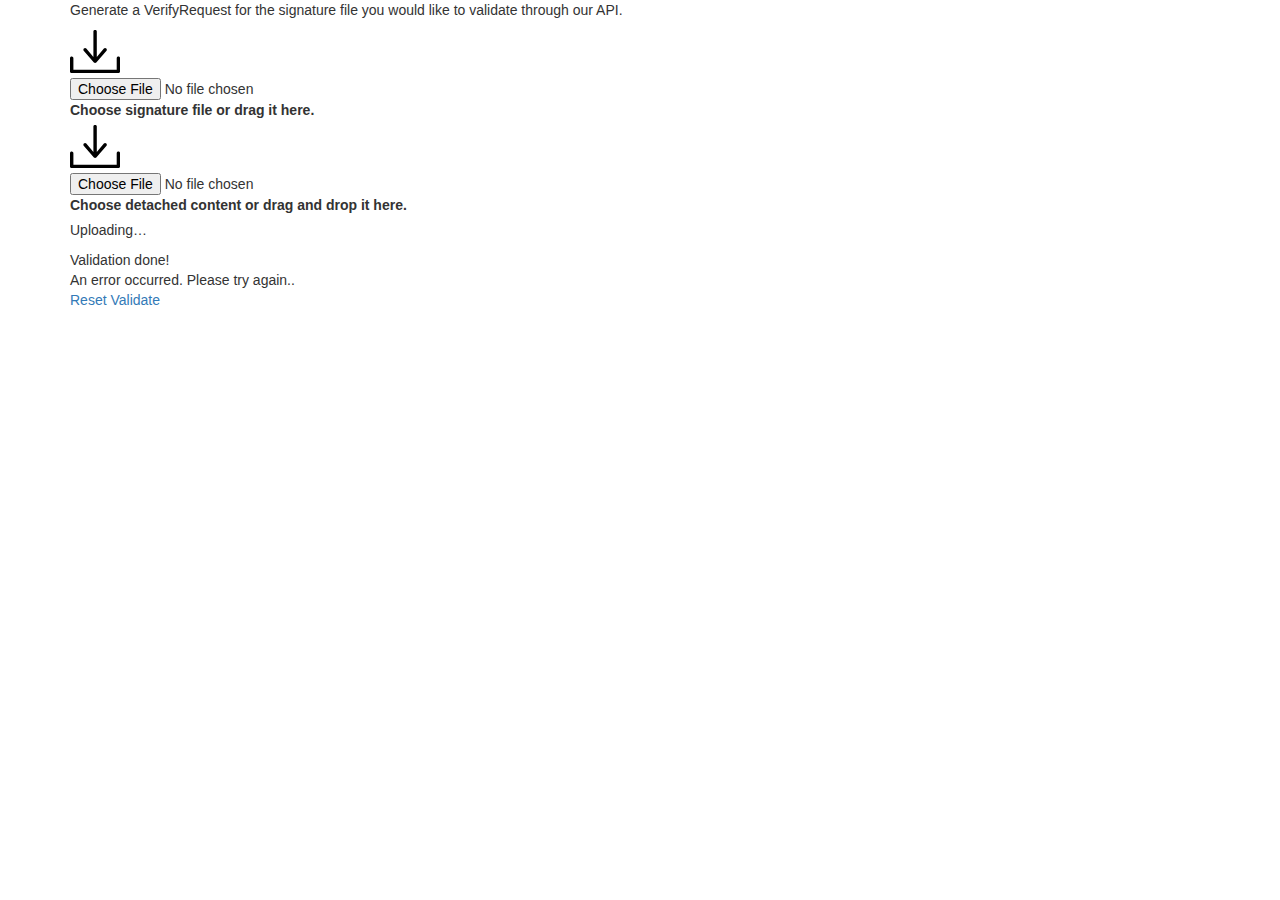
==== vals-web/src/main/resources/templates/index.html @ 7373fc1a "Adding simple UI" ====
<!DOCTYPE HTML>

<html xmlns:th="http://www.thymeleaf.org">
<head>
    <title>Comprehensive Validation Service</title>
    <meta charset="utf-8" />
    <meta name="viewport" content="width=device-width, initial-scale=1" />
    <!--[if lte IE 8]><script src="assets/js/ie/html5shiv.js"></script><![endif]-->
    <link rel="stylesheet" th:href="@{/css/futuretrust.css}" />
    <link rel="stylesheet" th:href="@{/css/main.css}" />
    <link rel="stylesheet" th:href="@{/css/dropbox.css}" />
    <link rel="icon" th:href="@{/images/icon.jpg}" sizes="16x16" type="image/jpeg" />
    <link rel="stylesheet" href="https://maxcdn.bootstrapcdn.com/bootstrap/3.3.4/css/bootstrap.min.css" />
    <!--[if lte IE 8]><link rel="stylesheet" th:href="@{/css/ie8.css}" /><![endif]-->
</head>
<body>
    <div th:include="fragments/header"></div>
    <div class="container validate">
        <p>Generate a VerifyRequest for the signature file you would like to validate through our API.</p>
        <form class="dropbox validate has-advanced-upload" enctype="multipart/form-data">
            <div class="dropbox__input dropbox__validation">
                <svg class="dropbox__icon" xmlns="http://www.w3.org/2000/svg" width="50" height="43" viewBox="0 0 50 43"><path d="M48.4 26.5c-.9 0-1.7.7-1.7 1.7v11.6h-43.3v-11.6c0-.9-.7-1.7-1.7-1.7s-1.7.7-1.7 1.7v13.2c0 .9.7 1.7 1.7 1.7h46.7c.9 0 1.7-.7 1.7-1.7v-13.2c0-1-.7-1.7-1.7-1.7zm-24.5 6.1c.3.3.8.5 1.2.5.4 0 .9-.2 1.2-.5l10-11.6c.7-.7.7-1.7 0-2.4s-1.7-.7-2.4 0l-7.1 8.3v-25.3c0-.9-.7-1.7-1.7-1.7s-1.7.7-1.7 1.7v25.3l-7.1-8.3c-.7-.7-1.7-.7-2.4 0s-.7 1.7 0 2.4l10 11.6z"></path></svg>
                <input class="dropbox__file" type="file" name="signature" id="file-signature" />
                <label for="file-signature"><strong>Choose signature file</strong><span class="dropbox__dragndrop"> or drag it here</span>.</label>
            </div>
            <div class="dropbox__input dropbox__validation">
                <svg class="dropbox__icon" xmlns="http://www.w3.org/2000/svg" width="50" height="43" viewBox="0 0 50 43"><path d="M48.4 26.5c-.9 0-1.7.7-1.7 1.7v11.6h-43.3v-11.6c0-.9-.7-1.7-1.7-1.7s-1.7.7-1.7 1.7v13.2c0 .9.7 1.7 1.7 1.7h46.7c.9 0 1.7-.7 1.7-1.7v-13.2c0-1-.7-1.7-1.7-1.7zm-24.5 6.1c.3.3.8.5 1.2.5.4 0 .9-.2 1.2-.5l10-11.6c.7-.7.7-1.7 0-2.4s-1.7-.7-2.4 0l-7.1 8.3v-25.3c0-.9-.7-1.7-1.7-1.7s-1.7.7-1.7 1.7v25.3l-7.1-8.3c-.7-.7-1.7-.7-2.4 0s-.7 1.7 0 2.4l10 11.6z"></path></svg>
                <input class="dropbox__file" type="file" name="files[]" id="file-signed" data-multiple-caption="{count} files selected" th:multiple="multiple" />
                <label for="file-signed"><strong>Choose detached content</strong><span class="dropbox__dragndrop"> or drag and drop it here</span>.</label>
            </div>
            <div class="dropbox__uploading">
                <p>Uploading&hellip;</p>
                <p><i class="fa fa-spinner"></i></p>
            </div>
            <div class="dropbox__success generate">Validation done!</div>
            <div class="dropbox__error generate">An error occurred. Please try again.<span></span>.</div>
        </form>
        <a class="button special dropbox__trigger" id="reset-validation">Reset</a> <a class="button special dropbox__trigger" id="trigger-validation">Validate</a>
    </div>
    <div th:include="fragments/footer"></div>

    <!-- Scripts -->
    <script th:src="@{/js/jquery.min.js}"></script>
    <script th:src="@{/js/jquery.dropotron.min.js}"></script>
    <script th:src="@{/js/jquery.scrollgress.min.js}"></script>
    <script th:src="@{/js/skel.min.js}"></script>
    <script th:src="@{/js/util.js}"></script>
    <script th:src="@{/js/file-saver/FileSaver.min.js}"></script>
    <!--[if lte IE 8]><script th:src="@{/js/ie/respond.min.js}"></script><![endif]-->
    <script th:src="@{/js/vals.js}"></script>
    <script type="text/javascript">
        ValS.init();
    </script>
</body>
</html>
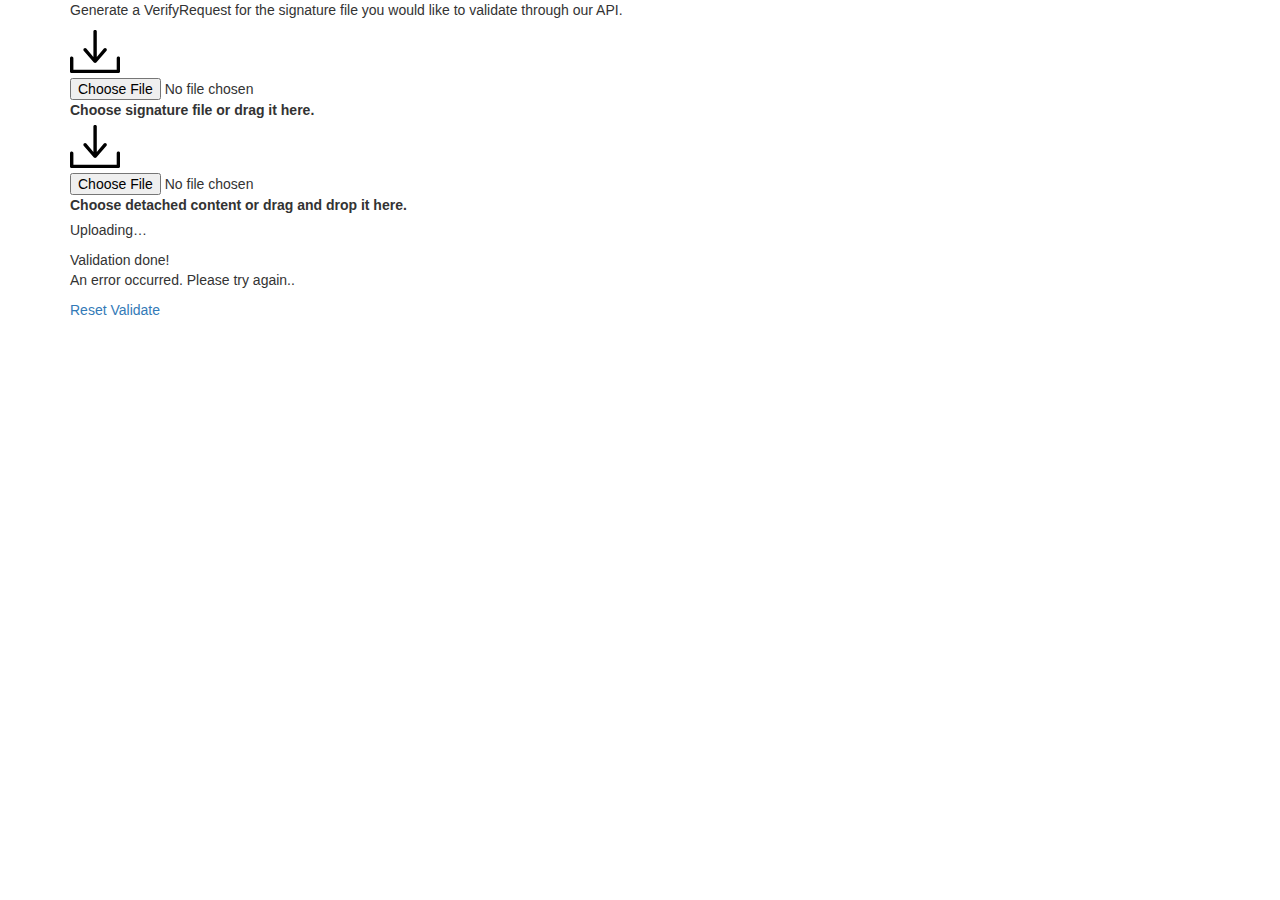
==== commit e1d0b985: "Improving UI, displaying results" ====
--- a/vals-web/src/main/resources/templates/index.html
+++ b/vals-web/src/main/resources/templates/index.html
@@ -16,7 +16,7 @@
 <body>
     <div th:include="fragments/header"></div>
     <div class="container validate">
-        <p>Generate a VerifyRequest for the signature file you would like to validate through our API.</p>
+        <p class="service-description">Generate a VerifyRequest for the signature file you would like to validate through our API.</p>
         <form class="dropbox validate has-advanced-upload" enctype="multipart/form-data">
             <div class="dropbox__input dropbox__validation">
                 <svg class="dropbox__icon" xmlns="http://www.w3.org/2000/svg" width="50" height="43" viewBox="0 0 50 43"><path d="M48.4 26.5c-.9 0-1.7.7-1.7 1.7v11.6h-43.3v-11.6c0-.9-.7-1.7-1.7-1.7s-1.7.7-1.7 1.7v13.2c0 .9.7 1.7 1.7 1.7h46.7c.9 0 1.7-.7 1.7-1.7v-13.2c0-1-.7-1.7-1.7-1.7zm-24.5 6.1c.3.3.8.5 1.2.5.4 0 .9-.2 1.2-.5l10-11.6c.7-.7.7-1.7 0-2.4s-1.7-.7-2.4 0l-7.1 8.3v-25.3c0-.9-.7-1.7-1.7-1.7s-1.7.7-1.7 1.7v25.3l-7.1-8.3c-.7-.7-1.7-.7-2.4 0s-.7 1.7 0 2.4l10 11.6z"></path></svg>
@@ -35,7 +35,13 @@
             <div class="dropbox__success generate">Validation done!</div>
             <div class="dropbox__error generate">An error occurred. Please try again.<span></span>.</div>
         </form>
-        <a class="button special dropbox__trigger" id="reset-validation">Reset</a> <a class="button special dropbox__trigger" id="trigger-validation">Validate</a>
+        <div class="result">
+            <p class="result-major"></p>
+            <p class="result-minor"></p>
+        </div>
+        <div class="btn-center">
+            <a class="button special dropbox__trigger" id="reset-validation">Reset</a> <a class="button special dropbox__trigger" id="trigger-validation">Validate</a>
+        </div>
     </div>
     <div th:include="fragments/footer"></div>
 
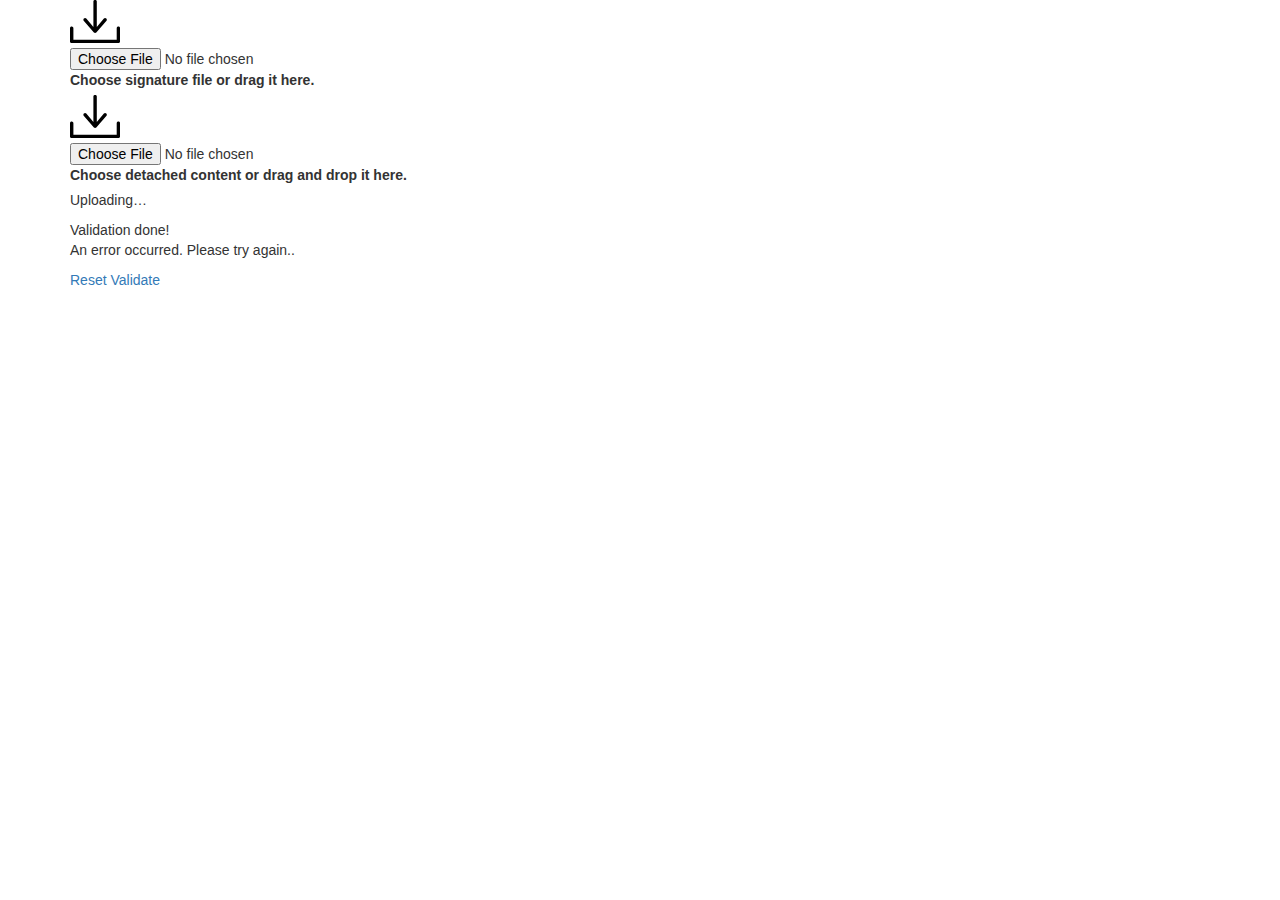
==== commit 6543c2f6: "Downloads json response as file on client host" ====
--- a/vals-web/src/main/resources/templates/index.html
+++ b/vals-web/src/main/resources/templates/index.html
@@ -16,7 +16,6 @@
 <body>
     <div th:include="fragments/header"></div>
     <div class="container validate">
-        <p class="service-description">Generate a VerifyRequest for the signature file you would like to validate through our API.</p>
         <form class="dropbox validate has-advanced-upload" enctype="multipart/form-data">
             <div class="dropbox__input dropbox__validation">
                 <svg class="dropbox__icon" xmlns="http://www.w3.org/2000/svg" width="50" height="43" viewBox="0 0 50 43"><path d="M48.4 26.5c-.9 0-1.7.7-1.7 1.7v11.6h-43.3v-11.6c0-.9-.7-1.7-1.7-1.7s-1.7.7-1.7 1.7v13.2c0 .9.7 1.7 1.7 1.7h46.7c.9 0 1.7-.7 1.7-1.7v-13.2c0-1-.7-1.7-1.7-1.7zm-24.5 6.1c.3.3.8.5 1.2.5.4 0 .9-.2 1.2-.5l10-11.6c.7-.7.7-1.7 0-2.4s-1.7-.7-2.4 0l-7.1 8.3v-25.3c0-.9-.7-1.7-1.7-1.7s-1.7.7-1.7 1.7v25.3l-7.1-8.3c-.7-.7-1.7-.7-2.4 0s-.7 1.7 0 2.4l10 11.6z"></path></svg>
@@ -35,6 +34,7 @@
             <div class="dropbox__success generate">Validation done!</div>
             <div class="dropbox__error generate">An error occurred. Please try again.<span></span>.</div>
         </form>
+        <div class="message"></div>
         <div class="result">
             <p class="result-major"></p>
             <p class="result-minor"></p>
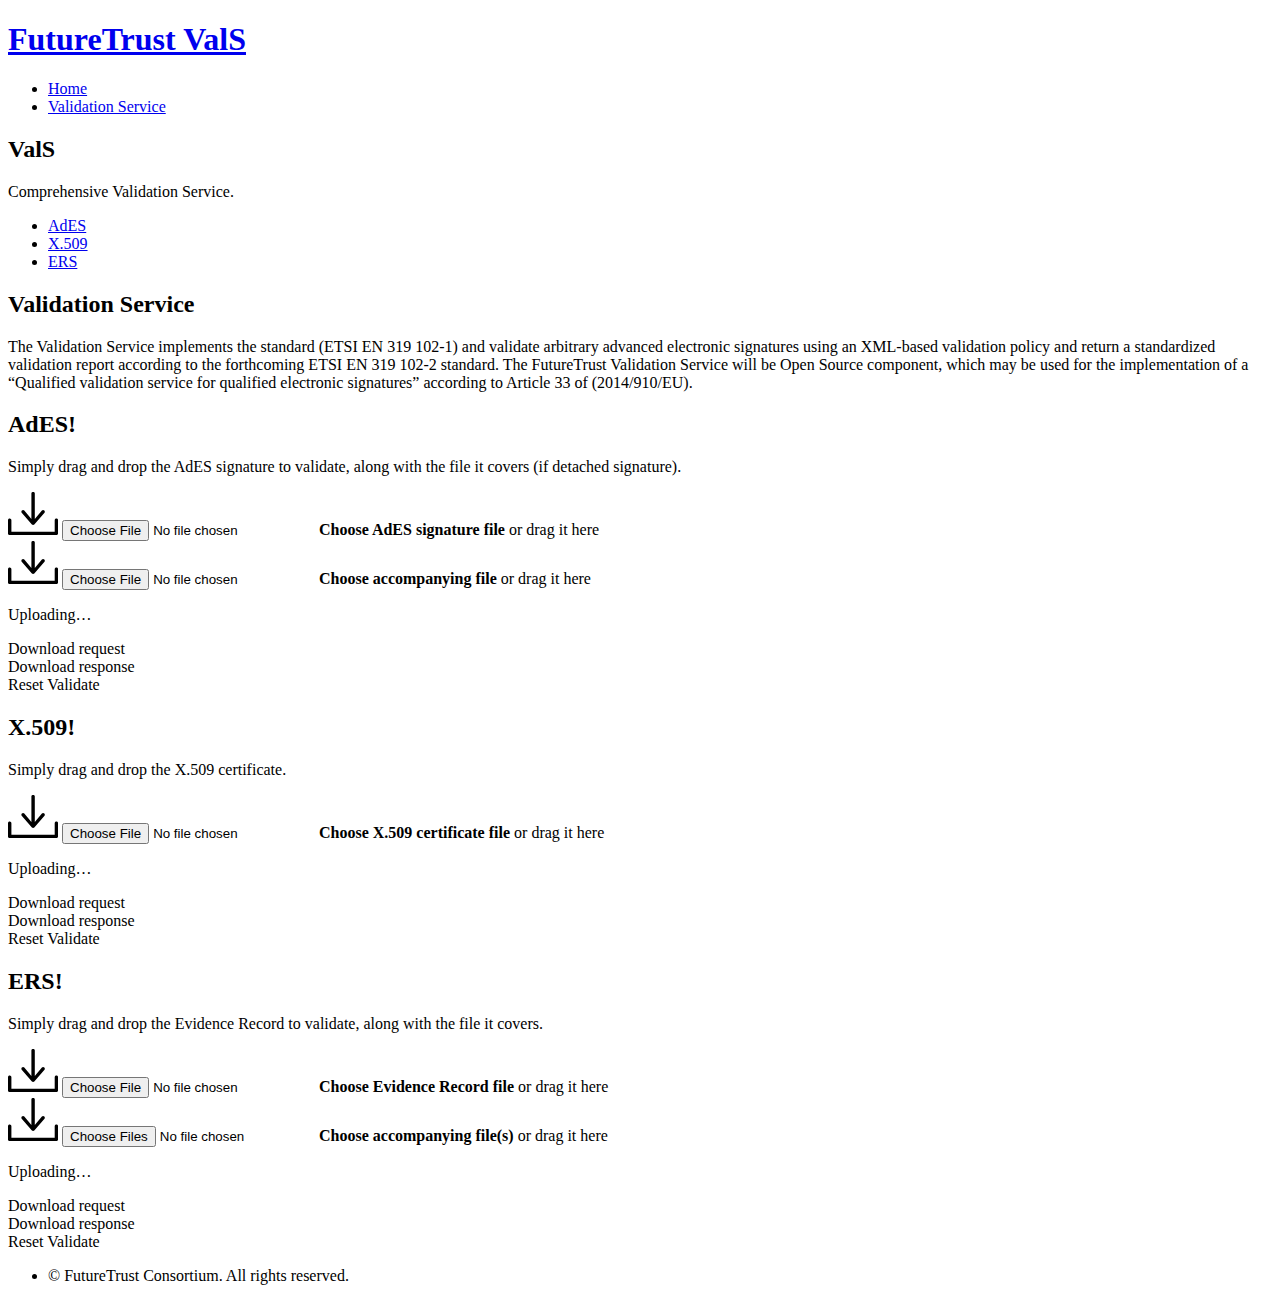
==== commit e581b116: "Vals Web UI" ====
--- a/vals-web/src/main/resources/templates/index.html
+++ b/vals-web/src/main/resources/templates/index.html
@@ -1,61 +1,188 @@
 <!DOCTYPE HTML>
+<!--
+	Alpha by HTML5 UP
+	html5up.net | @ajlkn
+	Free for personal and commercial use under the CCA 3.0 license (html5up.net/license)
+-->
+<html xmlns:th="http://www.thymeleaf.org">
+	<head>
+		<title>FutureTrust ValS</title>
+		<meta charset="utf-8" />
+		<meta name="viewport" content="width=device-width, initial-scale=1" />
+		<!--[if lte IE 8]><script src="assets/js/ie/html5shiv.js"></script><![endif]-->
+		<link rel="stylesheet" th:href="@{/css/main.css}"/>
+		<link rel=icon th:href="@{/images/futuretrust-icon.png}" sizes="16x16" type="image/png">
+		<!--[if lte IE 8]><link rel="stylesheet" href="assets/css/ie8.css" /><![endif]-->
+	</head>
+	<body class="landing">
+		<div id="page-wrapper">
 
-<html xmlns:th="http://www.thymeleaf.org">
-<head>
-    <title>Comprehensive Validation Service</title>
-    <meta charset="utf-8" />
-    <meta name="viewport" content="width=device-width, initial-scale=1" />
-    <!--[if lte IE 8]><script src="assets/js/ie/html5shiv.js"></script><![endif]-->
-    <link rel="stylesheet" th:href="@{/css/futuretrust.css}" />
-    <link rel="stylesheet" th:href="@{/css/main.css}" />
-    <link rel="stylesheet" th:href="@{/css/dropbox.css}" />
-    <link rel="icon" th:href="@{/images/icon.jpg}" sizes="16x16" type="image/jpeg" />
-    <link rel="stylesheet" href="https://maxcdn.bootstrapcdn.com/bootstrap/3.3.4/css/bootstrap.min.css" />
-    <!--[if lte IE 8]><link rel="stylesheet" th:href="@{/css/ie8.css}" /><![endif]-->
-</head>
-<body>
-    <div th:include="fragments/header"></div>
-    <div class="container validate">
-        <form class="dropbox validate has-advanced-upload" enctype="multipart/form-data">
-            <div class="dropbox__input dropbox__validation">
-                <svg class="dropbox__icon" xmlns="http://www.w3.org/2000/svg" width="50" height="43" viewBox="0 0 50 43"><path d="M48.4 26.5c-.9 0-1.7.7-1.7 1.7v11.6h-43.3v-11.6c0-.9-.7-1.7-1.7-1.7s-1.7.7-1.7 1.7v13.2c0 .9.7 1.7 1.7 1.7h46.7c.9 0 1.7-.7 1.7-1.7v-13.2c0-1-.7-1.7-1.7-1.7zm-24.5 6.1c.3.3.8.5 1.2.5.4 0 .9-.2 1.2-.5l10-11.6c.7-.7.7-1.7 0-2.4s-1.7-.7-2.4 0l-7.1 8.3v-25.3c0-.9-.7-1.7-1.7-1.7s-1.7.7-1.7 1.7v25.3l-7.1-8.3c-.7-.7-1.7-.7-2.4 0s-.7 1.7 0 2.4l10 11.6z"></path></svg>
-                <input class="dropbox__file" type="file" name="signature" id="file-signature" />
-                <label for="file-signature"><strong>Choose signature file</strong><span class="dropbox__dragndrop"> or drag it here</span>.</label>
-            </div>
-            <div class="dropbox__input dropbox__validation">
-                <svg class="dropbox__icon" xmlns="http://www.w3.org/2000/svg" width="50" height="43" viewBox="0 0 50 43"><path d="M48.4 26.5c-.9 0-1.7.7-1.7 1.7v11.6h-43.3v-11.6c0-.9-.7-1.7-1.7-1.7s-1.7.7-1.7 1.7v13.2c0 .9.7 1.7 1.7 1.7h46.7c.9 0 1.7-.7 1.7-1.7v-13.2c0-1-.7-1.7-1.7-1.7zm-24.5 6.1c.3.3.8.5 1.2.5.4 0 .9-.2 1.2-.5l10-11.6c.7-.7.7-1.7 0-2.4s-1.7-.7-2.4 0l-7.1 8.3v-25.3c0-.9-.7-1.7-1.7-1.7s-1.7.7-1.7 1.7v25.3l-7.1-8.3c-.7-.7-1.7-.7-2.4 0s-.7 1.7 0 2.4l10 11.6z"></path></svg>
-                <input class="dropbox__file" type="file" name="files[]" id="file-signed" data-multiple-caption="{count} files selected" th:multiple="multiple" />
-                <label for="file-signed"><strong>Choose detached content</strong><span class="dropbox__dragndrop"> or drag and drop it here</span>.</label>
-            </div>
-            <div class="dropbox__uploading">
-                <p>Uploading&hellip;</p>
-                <p><i class="fa fa-spinner"></i></p>
-            </div>
-            <div class="dropbox__success generate">Validation done!</div>
-            <div class="dropbox__error generate">An error occurred. Please try again.<span></span>.</div>
-        </form>
-        <div class="message"></div>
-        <div class="result">
-            <p class="result-major"></p>
-            <p class="result-minor"></p>
-        </div>
-        <div class="btn-center">
-            <a class="button special dropbox__trigger" id="reset-validation">Reset</a> <a class="button special dropbox__trigger" id="trigger-validation">Validate</a>
-        </div>
-    </div>
-    <div th:include="fragments/footer"></div>
+			<!-- Header -->
+				<header id="header" class="alt">
+					<h1><a href="/">FutureTrust ValS</a></h1>
+					<nav id="nav">
+						<ul>
+							<li><a href="#home">Home</a></li>
+							<li><a href="#vals">Validation Service</a>
+							<!-- <li><a href="#">ASN.1 Viewer</a></li> -->
+                            <!-- <li><a href="/api/doc" class="button">API</a></li> -->
+                            </ul>
+                        </nav>
+                    </header>
 
-    <!-- Scripts -->
-    <script th:src="@{/js/jquery.min.js}"></script>
-    <script th:src="@{/js/jquery.dropotron.min.js}"></script>
-    <script th:src="@{/js/jquery.scrollgress.min.js}"></script>
-    <script th:src="@{/js/skel.min.js}"></script>
-    <script th:src="@{/js/util.js}"></script>
-    <script th:src="@{/js/file-saver/FileSaver.min.js}"></script>
-    <!--[if lte IE 8]><script th:src="@{/js/ie/respond.min.js}"></script><![endif]-->
-    <script th:src="@{/js/vals.js}"></script>
-    <script type="text/javascript">
-        ValS.init();
-    </script>
-</body>
+                <!-- Banner -->
+				<a name="home"></a>
+				<section id="banner" class="banner-home">
+					<h2>ValS</h2>
+					<p>Comprehensive Validation Service.</p>
+					<ul class="actions">
+						<li><a href="#ades" class="button">AdES</a></li>
+						<li><a href="#x509" class="button">X.509</a></li>
+						<li><a href="#demo" class="button validate">ERS</a></li>
+					</ul>
+					<a name="vals"></a>
+				</section>
+
+			<!-- Main -->
+				<section id="main" class="container">
+					<section class="box special">
+						<header class="major">
+							<h2>Validation Service</h2>
+							<p>The Validation Service implements the standard (ETSI EN 319 102-1) and validate arbitrary advanced electronic signatures using an XML-based validation policy and return a standardized validation report according to the forthcoming ETSI EN 319 102-2 standard. The FutureTrust Validation Service will be Open Source component, which may be used for the implementation of a “Qualified validation service for qualified electronic signatures” according to Article 33 of (2014/910/EU).</p>
+						</header>
+						<!-- <span class="image featured"><img th:src="@{/images/pic06.jpg}" alt="" /></span> -->
+					</section>
+
+					<!-- AdES -->
+					<a name="ades"></a>
+					<section class="box special features">
+						<div class="content">
+							<header class="major">
+								<h2>AdES!</h2>
+							</header>
+							<div class="validate-ades">
+								<p>Simply drag and drop the AdES signature to validate, along with the file it covers (if detached signature).</p>
+								<form class="dropbox has-advanced-upload" id="dropbox-val-ades" enctype="multipart/form-data" novalidate>
+									<div class="dropbox__input dropbox__validation" id="dropbox-ades">
+										<svg class="dropbox__icon" xmlns="http://www.w3.org/2000/svg" width="50" height="43" viewBox="0 0 50 43"><path d="M48.4 26.5c-.9 0-1.7.7-1.7 1.7v11.6h-43.3v-11.6c0-.9-.7-1.7-1.7-1.7s-1.7.7-1.7 1.7v13.2c0 .9.7 1.7 1.7 1.7h46.7c.9 0 1.7-.7 1.7-1.7v-13.2c0-1-.7-1.7-1.7-1.7zm-24.5 6.1c.3.3.8.5 1.2.5.4 0 .9-.2 1.2-.5l10-11.6c.7-.7.7-1.7 0-2.4s-1.7-.7-2.4 0l-7.1 8.3v-25.3c0-.9-.7-1.7-1.7-1.7s-1.7.7-1.7 1.7v25.3l-7.1-8.3c-.7-.7-1.7-.7-2.4 0s-.7 1.7 0 2.4l10 11.6z"></path></svg>
+										<input class="dropbox__file sign-file" type="file" name="files[]" id="ades-sign-file" />
+										<label class= "cursor-pointer" for="ades-sign-file">
+											<strong>Choose AdES signature file</strong><span class="dropbox__dragndrop"> or drag it here</span>
+										</label>
+									</div>
+									<div class="dropbox__input dropbox__validation" id="dropbox-file-ades">
+										<svg class="dropbox__icon" xmlns="http://www.w3.org/2000/svg" width="50" height="43" viewBox="0 0 50 43"><path d="M48.4 26.5c-.9 0-1.7.7-1.7 1.7v11.6h-43.3v-11.6c0-.9-.7-1.7-1.7-1.7s-1.7.7-1.7 1.7v13.2c0 .9.7 1.7 1.7 1.7h46.7c.9 0 1.7-.7 1.7-1.7v-13.2c0-1-.7-1.7-1.7-1.7zm-24.5 6.1c.3.3.8.5 1.2.5.4 0 .9-.2 1.2-.5l10-11.6c.7-.7.7-1.7 0-2.4s-1.7-.7-2.4 0l-7.1 8.3v-25.3c0-.9-.7-1.7-1.7-1.7s-1.7.7-1.7 1.7v25.3l-7.1-8.3c-.7-.7-1.7-.7-2.4 0s-.7 1.7 0 2.4l10 11.6z"></path></svg>
+										<input class="dropbox__file" type="file" name="files[]" id="ades-detach-file" />
+										<label class= "cursor-pointer" for="ades-detach-file">
+											<strong>Choose accompanying file</strong><span class="dropbox__dragndrop"> or drag it here</span>
+										</label>
+									</div>
+									<div class="dropbox__uploading" id="dropbox-uploading-ades"><p>Uploading&hellip;</p><p><i class="fa fa-spinner"></i></p></div>
+									<div class="dropbox__success validate-ades" id="dropbox-success-ades"></div>
+                                    <div class="dropbox__download download-button" id="download-request-ades">Download request &nbsp;<i class="fa fa-download"></i></div>
+                                    <div class="dropbox__download download-button" id="download-response-ades">Download response &nbsp;<i class="fa fa-download"></i></div>
+									<div class="dropbox__error validate-ades" id="dropbox-error-ades"></div>
+								</form>
+								<a class="button dropbox__trigger reset-validation" id="reset-validation-ades">Reset</a>
+								<a class="button special dropbox__trigger trigger-validation" id="trigger-validation-ades">Validate</a>
+							</div>
+						</div>
+					</section>
+
+					<!-- X.509 -->
+					<a name="x509"></a>
+					<section class="box special features">
+						<div class="content">
+							<header class="major">
+								<h2>X.509!</h2>
+							</header>
+							<div class="validate-x509">
+								<p>Simply drag and drop the X.509 certificate.</p>
+								<form class="dropbox has-advanced-upload" id="dropbox-val-x509" enctype="multipart/form-data" novalidate>
+									<div class="dropbox__input dropbox__validation" id="dropbox-x509">
+										<svg class="dropbox__icon" xmlns="http://www.w3.org/2000/svg" width="50" height="43" viewBox="0 0 50 43"><path d="M48.4 26.5c-.9 0-1.7.7-1.7 1.7v11.6h-43.3v-11.6c0-.9-.7-1.7-1.7-1.7s-1.7.7-1.7 1.7v13.2c0 .9.7 1.7 1.7 1.7h46.7c.9 0 1.7-.7 1.7-1.7v-13.2c0-1-.7-1.7-1.7-1.7zm-24.5 6.1c.3.3.8.5 1.2.5.4 0 .9-.2 1.2-.5l10-11.6c.7-.7.7-1.7 0-2.4s-1.7-.7-2.4 0l-7.1 8.3v-25.3c0-.9-.7-1.7-1.7-1.7s-1.7.7-1.7 1.7v25.3l-7.1-8.3c-.7-.7-1.7-.7-2.4 0s-.7 1.7 0 2.4l10 11.6z"></path></svg>
+										<input class="dropbox__file" type="file" name="files[]" id="x509-sign-file" />
+										<label class= "cursor-pointer" for="x509-sign-file">
+											<strong>Choose X.509 certificate file</strong><span class="dropbox__dragndrop"> or drag it here</span>
+										</label>
+									</div>
+									<div class="dropbox__uploading"><p>Uploading&hellip;</p><p><i class="fa fa-spinner"></i></p></div>
+									<div class="dropbox__success validate-x509" id="dropbox-success-x509"></div>
+									<div class="dropbox__download download-button" id="download-request-x509">Download request &nbsp;<i class="fa fa-download"></i></div>
+									<div class="dropbox__download download-button" id="download-response-x509">Download response &nbsp;<i class="fa fa-download"></i></div>
+									<div class="dropbox__error validate-x509" id="dropbox-error-x509"></div>
+								</form>
+								<a class="button dropbox__trigger" id="reset-validation-x509">Reset</a>
+								<a class="button special dropbox__trigger" id="trigger-validation-x509">Validate</a>
+							</div>
+						</div>
+					</section>
+
+					<!-- ERS -->
+					<a name="demo"></a>
+					<section class="box special features">
+						<div class="content">
+							<header class="major">
+								<h2>ERS!</h2>
+							</header>
+							<div class="validate">
+								<p>Simply drag and drop the Evidence Record to validate, along with the file it covers.</p>
+								<form class="dropbox has-advanced-upload" id="dropbox-val-ers" enctype="multipart/form-data" novalidate>
+									<div class="dropbox__input dropbox__validation" id="dropbox-ers">
+										<svg class="dropbox__icon" xmlns="http://www.w3.org/2000/svg" width="50" height="43" viewBox="0 0 50 43"><path d="M48.4 26.5c-.9 0-1.7.7-1.7 1.7v11.6h-43.3v-11.6c0-.9-.7-1.7-1.7-1.7s-1.7.7-1.7 1.7v13.2c0 .9.7 1.7 1.7 1.7h46.7c.9 0 1.7-.7 1.7-1.7v-13.2c0-1-.7-1.7-1.7-1.7zm-24.5 6.1c.3.3.8.5 1.2.5.4 0 .9-.2 1.2-.5l10-11.6c.7-.7.7-1.7 0-2.4s-1.7-.7-2.4 0l-7.1 8.3v-25.3c0-.9-.7-1.7-1.7-1.7s-1.7.7-1.7 1.7v25.3l-7.1-8.3c-.7-.7-1.7-.7-2.4 0s-.7 1.7 0 2.4l10 11.6z"></path></svg>
+										<input class="dropbox__file" type="file" name="files[]" id="ers-sign-file" />
+										<label class= "cursor-pointer" for="ers-sign-file">
+											<strong>Choose Evidence Record file</strong><span class="dropbox__dragndrop"> or drag it here</span>
+										</label>
+									</div>
+									<div class="dropbox__input dropbox__validation" id="dropbox-file-ers">
+										<svg class="dropbox__icon" xmlns="http://www.w3.org/2000/svg" width="50" height="43" viewBox="0 0 50 43"><path d="M48.4 26.5c-.9 0-1.7.7-1.7 1.7v11.6h-43.3v-11.6c0-.9-.7-1.7-1.7-1.7s-1.7.7-1.7 1.7v13.2c0 .9.7 1.7 1.7 1.7h46.7c.9 0 1.7-.7 1.7-1.7v-13.2c0-1-.7-1.7-1.7-1.7zm-24.5 6.1c.3.3.8.5 1.2.5.4 0 .9-.2 1.2-.5l10-11.6c.7-.7.7-1.7 0-2.4s-1.7-.7-2.4 0l-7.1 8.3v-25.3c0-.9-.7-1.7-1.7-1.7s-1.7.7-1.7 1.7v25.3l-7.1-8.3c-.7-.7-1.7-.7-2.4 0s-.7 1.7 0 2.4l10 11.6z"></path></svg>
+										<input class="dropbox__file" type="file" name="files[]" id="ers-detach-file" multiple/>
+										<label class= "cursor-pointer" for="ers-detach-file">
+											<strong>Choose accompanying file(s)</strong><span class="dropbox__dragndrop"> or drag it here</span>
+										</label>
+									</div>
+									<div class="dropbox__uploading"><p>Uploading&hellip;</p><p><i class="fa fa-spinner"></i></p></div>
+									<div class="dropbox__success validate" id="dropbox-success-ers"></div>
+									<div class="dropbox__download download-button" id="download-request-ers">Download request &nbsp;<i class="fa fa-download"></i></div>
+									<div class="dropbox__download download-button" id="download-response-ers">Download response &nbsp;<i class="fa fa-download"></i></div>
+									<div class="dropbox__error validate" id="dropbox-error-ers"></div>
+								</form>
+								<a class="button dropbox__trigger" id="reset-validation-ers">Reset</a>
+								<a class="button special dropbox__trigger" id="trigger-validation-ers">Validate</a>
+							</div>
+						</div>
+					</section>
+				</section>
+
+			<!-- Footer -->
+				<footer id="footer">
+					<ul class="copyright">
+						<li>&copy; FutureTrust Consortium. All rights reserved.</li>
+					</ul>
+				</footer>
+
+		</div>
+
+		<!-- Scripts -->
+			<script th:src="@{/js/jquery.min.js}"></script>
+			<script th:src="@{/js/jquery.dropotron.min.js}"></script>
+			<script th:src="@{/js/jquery.scrollgress.min.js}"></script>
+			<script th:src="@{/js/skel.min.js}"></script>
+			<script th:src="@{/js/util.js}"></script>
+			<!--[if lte IE 8]><script th:src="@{/js/ie/respond.min.js}"></script><![endif]-->
+			<script th:src="@{/js/main.js}"></script>
+			<script th:src="@{/js/crypto-js/crypto-js.js}"></script>
+			<script th:src="@{/js/crypto-js/core.js}"></script>
+			<script th:src="@{/js/crypto-js/sha256.js}"></script>
+			<script th:src="@{/js/crypto-js/enc-base64.js}"></script>
+			<script th:src="@{/js/file-saver/FileSaver.min.js}"></script>
+			<script th:src="@{/js/jquery-ajax/jquery-ajax-native.js}"></script>
+			<script th:src="@{/js/vals.js}"></script>
+
+	<script type="text/javascript">
+		Vals.init();
+	</script>
+
+	</body>
 </html>